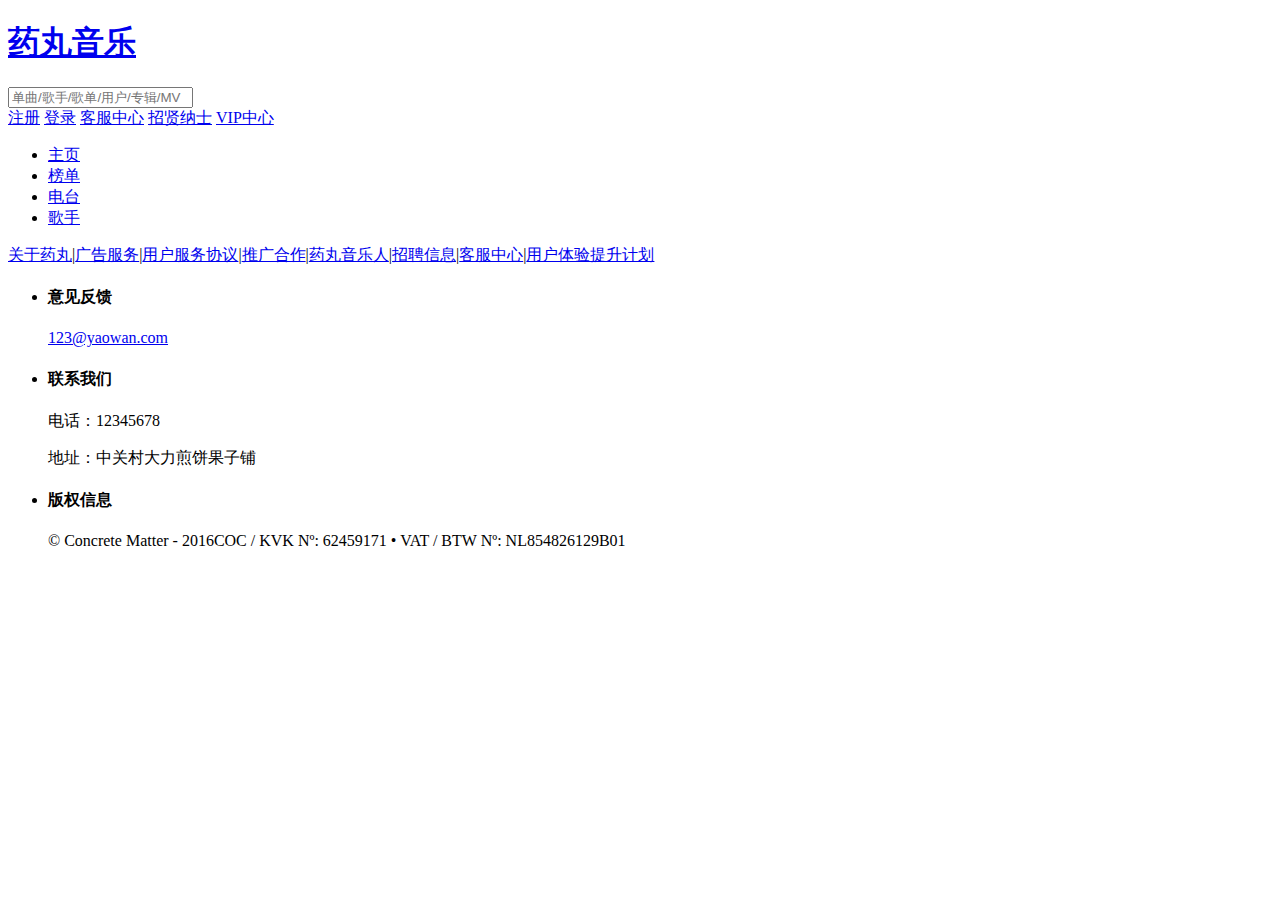
==== list.html @ 610bb805 "Add files via upload" ====
<!doctype html>
<html>
	<head>
		<meta charset="utf-8">
		<meta http-equiv="X-UA-Compatible" content="IE=edge,chrome=1">
		<title>药丸音乐</title>
		<meta name="keywords" content="音乐">
		<meta name="description" content="好听">
		<meta name="author" content="muzirichen">
		<link rel="shortcut icon" href="images/index/favicon.png">
		<link rel="stylesheet" href="css/common.css">
		<link rel="stylesheet" href="css/index.css">
	</head>
	<body>
		<div class="header">
			<div class="wrapper">
				<div class="header-left clearfix">
					<a href="javascript:;"></a>
					<h1><a href="index.html">药丸音乐</a></h1>
				</div>
				<form>
					<span></span>
					<input type="text" placeholder="单曲/歌手/歌单/用户/专辑/MV">
				</form>
				<div class="header-right clearfix">
					<a href="javascript:;">注册</a>
					<a href="javascript:;">登录</a>
					<a href="javascript:;">客服中心</a>
					<a href="javascript:;">招贤纳士</a>
					<a href="javascript:;">VIP中心</a>
				</div>
			</div>
		</div>
		<div class="nav">
			<ul>
				<li><a href="index.html">主页</a></li>
				<li><a class="onthis" href="javascript:;">榜单</a></li>
				<li><a href="radio.html">电台</a></li>
				<li><a href="singer.html">歌手</a></li>
			</ul>
		</div>
		<div class="footer">
			<div class="wrapper">
				<div class="links">
					<a href="javascript:;">关于药丸</a>|<a href="javascript:;">广告服务</a>|<a href="javascript:;">用户服务协议</a>|<a href="javascript:;">推广合作</a>|<a href="javascript:;">药丸音乐人</a>|<a href="javascript:;">招聘信息</a>|<a href="javascript:;">客服中心</a>|<a href="javascript:;">用户体验提升计划</a>
				</div>
				<ul>
					<li class="feedback">
						<h4>意见反馈</h4>
						<p><a href="javascript:;">123@yaowan.com</a></p>
					</li>
					<li class="contactus">
						<h4>联系我们</h4>
						<p>电话：12345678</p>
						<p>地址：中关村大力煎饼果子铺</p>
					</li>
					<li class="copyright">
						<h4>版权信息</h4>
						<p>© Concrete Matter - 2016COC / KVK Nº: 62459171 • VAT / BTW Nº: NL854826129B01</p>
					</li>
				</ul>
			</div>
		</div>
	</body>
</html>
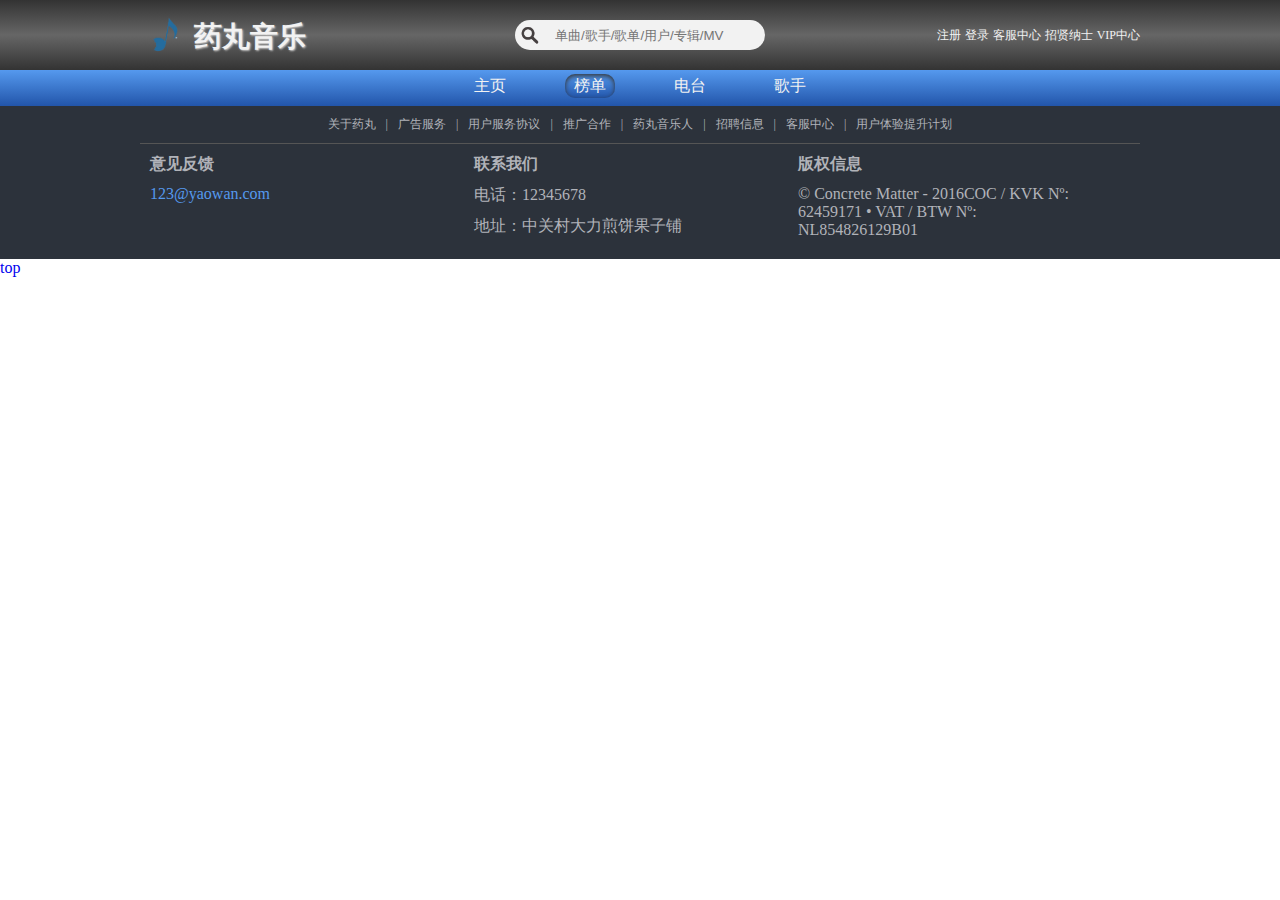
==== commit ff61fcfd: "Add files via upload" ====
--- a/list.html
+++ b/list.html
@@ -61,5 +61,6 @@
 				</ul>
 			</div>
 		</div>
+		<a id="totop" href="#">top</a>
 	</body>
 </html>--- a/css/common.css
+++ b/css/common.css
@@ -0,0 +1,165 @@
+﻿@import url("reset.css");
+/*header*/
+.header
+{
+	height:70px;
+	background:-webkit-linear-gradient(top,#333,#666,#333);
+	background:-moz-linear-gradient(top,#333,#666,#333);
+}
+.wrapper
+{
+	position:relative;
+	margin:0 auto;
+	width:1000px;
+}
+.header .header-left
+{
+	float:left;
+}
+.header .header-left>a
+{
+	margin:10px 0;
+	display:inline-block;
+	width:50px;
+	height:50px;
+	background:url(../images/index/logo.png) no-repeat center;
+	background-size:40px 40px;
+}
+.header .header-left h1
+{
+	display:inline-block;
+	height:50px;
+	line-height:50px;
+	margin:10px 0;
+	vertical-align:top;
+}
+.header .header-left h1 a
+{
+	color:#f2f2f2;
+	font-size:28px;
+	text-shadow:1px 1px 2px #ccc;
+}
+.header form
+{
+	position:absolute;
+	left:50%;
+	transform:translate(-50%,0);
+	line-height:70px;
+	font-size:0;
+}
+.header form span
+{
+	display:inline-block;
+	width:30px;
+	height:30px;
+	background:#f2f2f2 url(../images/index/search.png) no-repeat center;
+	background-size:20px 20px;
+	vertical-align:middle;
+	border-radius:15px 0 0 15px;
+	cursor:pointer;
+}
+.header form input
+{
+	padding:0 10px;
+	vertical-align:middle;
+	width:200px;
+	height:30px;
+	border:0;
+	border-radius:0 15px 15px 0;
+	background-color:#f2f2f2;
+}
+.header .header-right
+{
+	float:right;
+}
+.header .header-right a
+{
+	vertical-align:middle;
+	line-height:70px;
+	color:#f2f2f2;
+	font-size:12px;
+}
+/*nav*/
+.nav
+{
+	background:-webkit-linear-gradient(top,#59e,#25a);
+	background:-moz-linear-gradient(top,#59e,#25a);
+}
+.nav ul
+{
+	margin:0 auto;
+	width:400px;
+	font-size:0;
+}
+.nav ul li
+{
+	display:inline-block;
+	width:100px;
+	height:36px;
+	text-align:center;
+}
+.nav ul li a
+{
+	display:inline-block;
+	margin:4px 0;
+	width:50px;
+	height:24px;
+	font-size:16px;
+	line-height:24px;
+	text-align:center;
+	color:#f2f2f2;
+}
+.nav ul .onthis,.nav ul li a:hover
+{
+	background:-webkit-linear-gradient(top,#59e,#25a);
+	border-radius:10px;
+	box-shadow:inset 0 2px 5px #333;
+}
+/*footer*/
+.footer
+{
+  background-color: #2c323b;
+}
+.footer .links
+{
+	padding:10px 0;
+	text-align:center;
+	border-bottom:1px solid #555;
+	color:#b1b3b9;
+	font-size:12px;
+}
+.footer .links a
+{
+	display:inline-block;
+	margin:0 10px;
+	font-size:12px;
+	color:#b1b3b9;
+}
+.footer .links a:hover
+{
+	color:#59e;
+}
+.footer ul li
+{
+  display: inline-block;
+  padding: 10px;
+  width: 300px;
+  vertical-align: top;
+  color: #b1b3b9;
+}
+.footer ul li a
+{
+	color:#59e;
+}
+.footer ul li a:hover
+{
+	color:#25a;
+}
+.footer ul li h4
+{
+  display: inline-block;
+}
+.footer ul li p
+{
+  margin: 10px 0;
+}--- a/css/index.css
+++ b/css/index.css
@@ -0,0 +1,544 @@
+/*banner*/
+.banner
+{
+	background-color:#191410;
+	text-align:center;
+}
+.banner #banner-left,.banner #banner-right
+{
+	display:block;
+	position:absolute;
+	top:50%;
+	transform:translate(0,-50%);
+	width:40px;
+	height:64px;
+}
+.banner #banner-left
+{
+	left:0;
+	background:url(../images/index/banner.png) no-repeat 0 0;
+}
+.banner #banner-right
+{
+	right:0;
+	background:url(../images/index/banner.png) no-repeat 0 96%;
+}
+.banner ul
+{
+	position:absolute;
+	left:50%;
+	bottom:5%;
+	transform:translate(-50%,0);
+	cursor:pointer;
+}
+.banner ul li
+{
+	display:inline-block;
+	width:10px;
+	height:10px;
+	border-radius:5px;
+	background-color:#ccc;
+}
+.banner ul li:first-child,.banner ul li:hover
+{
+	background-color:#37a;
+}
+.banner
+{
+	background-color:#191410;
+	text-align:center;
+}
+.banner #banner-left,.banner #banner-right
+{
+	display:block;
+	position:absolute;
+	top:50%;
+	transform:translate(0,-50%);
+	width:40px;
+	height:64px;
+}
+.banner #banner-left
+{
+	left:0;
+	background:url(../images/index/banner.png) no-repeat 0 0;
+}
+.banner #banner-right
+{
+	right:0;
+	background:url(../images/index/banner.png) no-repeat 0 96%;
+}
+.banner ul
+{
+	position:absolute;
+	left:50%;
+	bottom:5%;
+	transform:translate(-50%,0);
+	cursor:pointer;
+}
+.banner ul li
+{
+	display:inline-block;
+	width:10px;
+	height:10px;
+	border-radius:5px;
+	background-color:#ccc;
+}
+.banner ul li:first-child,.banner ul li:hover
+{
+	background-color:#37a;
+}
+/*------------------content--------------------------*/
+@keyframes bgchange
+{
+	0%{background-size:150px 150px}
+	25%{background-size:120px 120px}
+	50%{background-size:90px 90px}
+	75%{background-size:60px 60px}
+	100%{background-size:30px 30px}
+}
+.content
+{
+	margin:0 auto;
+	position:relative;
+	width:1000px;
+	height:900px;
+	background:#f4f4f4 url(../images/index/logo.png) no-repeat center;
+	background-size:150px 150px;
+	animation:bgchange 1s linear infinite alternate;
+}
+.content>div
+{
+	position:absolute;
+	background-color:#fff;
+}
+.w600
+{
+	width:545px;
+	height:400px;
+}
+.w400
+{
+	width:450px;
+	height:495px;
+}
+.content-top
+{
+	left:0;
+	border-radius:0 0 100px 0;
+	border-bottom:5px solid rgba(25,125,225,.3);
+}
+.content-right
+{
+	top:0;
+	right:0;
+	border-radius:0 0 0 100px;
+	border-left:5px solid rgba(125,225,25,.3);
+}
+.content-bottom
+{
+	right:0;
+	bottom:0;
+	border-radius:100px 0 0 0;
+	border-top:5px solid rgba(225,25,125,.3);
+}
+.content-left
+{
+	bottom:0;
+	border-radius:0 100px 0 0;
+	border-right:5px solid rgba(25,25,25,.3);
+}
+.content a:hover
+{
+	color:#333;
+	text-decoration:underline;
+}
+/*content-top*/
+.ct-nav-p1
+{
+	position:absolute;
+	bottom:5px;
+	width:80%;
+}
+.ct-nav .circle
+{
+	float:left;
+	margin:10px 5px;
+	width:8px;
+	height:8px;
+	border-radius:10px;
+}
+.ct-nav .circle1
+{
+	border:5px solid rgba(25,125,225,.3);
+}
+.ct-nav h2
+{
+	float:left;
+	margin:5px;
+	font-size:24px;
+}
+.ct-nav a
+{
+	color:#555;
+}
+.ct-nav .musictype
+{
+	float:left;
+	margin-top:16px;
+	font-size:12px;
+}
+.ct-nav .musictype a
+{
+	display:inline-block;
+	margin:0 5px;
+}
+.ct-nav .more
+{
+	float:right;
+	margin-top:16px;
+	font-size:12px;
+}
+.ct-nav h2 a:hover
+{
+	text-decoration:none;
+}
+.content-top ul
+{
+	margin-top:25px;
+	padding-bottom:16px;
+	width:500px;
+	border-bottom:3px solid rgba(25,125,225,.3);
+	border-radius:0 0 60px 0;
+}
+.content-top ul:hover
+{
+	box-shadow:3px 3px 5px rgba(25,125,225,.3);
+}
+.content-top ul li
+{
+	display:inline-block;
+	vertical-align:top;
+	margin:5px 30px;
+	width:100px;
+	font-size:12px;
+}
+.content-top ul li .pic-box,.content-top ul li .pic-box a
+{
+	position:absolute;
+	display:block;
+	width:100px;
+	height:100px;
+}
+.content-top ul li .pic-box:hover
+{
+	box-shadow:0 0 10px #59e; 
+	background:rgba(0,0,0,0.4) url(../images/index/play.png) no-repeat center;
+	background-size:30px 30px;
+}
+.content-top ul li a
+{
+	color:#666;
+}
+.content-top ul li img
+{
+	width:100px;
+	height:100px;
+}
+/*content-right*/
+.content-right .circle2
+{
+	border:5px solid rgba(125,225,25,.3);
+}
+.content-right .ct-nav
+{
+	display:inline-block;
+	padding-top:24px;
+	margin-left:5px;
+	width:30px;
+}
+.content-right .ct-nav ul
+{
+	float:left;
+	margin:5px;
+	text-align:center;
+}
+.content-right .ct-nav ul li a
+{
+	display:block;
+	margin:30px 0;
+	font-size:12px;
+}
+.listbox
+{
+	display:inline-block;
+	vertical-align:top;
+	padding:24px 0 32px 32px;
+	width:372px;
+	height:400px;
+	border-radius:0 0 0 60px;
+	border-left:3px solid rgba(125,225,25,.3);
+}
+.listbox:hover
+{
+	box-shadow:-3px 3px 5px rgba(125,225,25,.3);
+}
+.listbox td
+{
+	padding:8px 0 5px 8px;
+	text-align:left;
+	width:120px;
+	font-size:12px;
+}
+.listbox a
+{
+	color:#666;
+}
+.listbox .first a
+{
+	color:red;
+}
+.listbox .second a
+{
+	color:orange;
+}
+.listbox .third a
+{
+	color:yellowgreen;
+}
+.listbox tr th img
+{
+	border-radius:10px;
+	transition:all 500ms;
+	cursor:pointer;
+}
+.listbox tr th img:hover
+{
+	border-radius:0 0 60px 60px;
+	box-shadow:0 2px 5px lightblue;
+}
+/*content-bottom*/
+.ct-nav-p3
+{
+	position:absolute;
+	left:100px;
+	width:80%;
+}
+.content-bottom .circle3
+{
+	border:5px solid rgba(225,25,125,.3);
+}
+.content-bottom ul li .hex
+{
+	display:block;
+	width:104px;
+	height:120px;
+	overflow:hidden;
+}
+.content-bottom ul li .rotate-x
+{
+	transform:rotate(60deg);
+}
+.content-bottom ul li .rotate-y
+{
+	transform:rotate(-120deg);
+}
+.hexagon1
+{
+	background:url(../images/index/zhoujl.jpg) no-repeat center;
+}
+.hexagon2
+{
+	background:url(../images/index/linjj.jpg) no-repeat center;
+}
+.hexagon3
+{
+	background:url(../images/index/chenyx.jpg) no-repeat center;
+}
+.hexagon4
+{
+	background:url(../images/index/zhangxy.jpg) no-repeat center;
+}
+.hexagon5
+{
+	background:url(../images/index/lirh.jpg) no-repeat center;
+}
+.hexagon6
+{
+	background:url(../images/index/xuezq.jpg) no-repeat center;
+}
+.rotate-z
+{
+	transform:rotate(60deg);
+	transition:all 300ms;
+	background-size:130px 130px;
+}
+.rotate-z:hover
+{
+	background-size:150px 150px;
+}
+.content-bottom ul
+{
+	margin:42px 0 0 40px;
+	border-radius:60px 0 0 0;
+	border-top:3px solid rgba(225,25,125,.3);
+}
+.content-bottom ul:hover
+{
+	box-shadow:-3px -3px 5px rgba(225,25,125,.3);
+}
+.content-bottom ul li
+{
+	display:inline-block;
+	margin:10px 20px;
+}
+.content-bottom ul li p
+{
+	margin:5px 0;
+	text-align:center;
+	font-size:12px;
+}
+.content-bottom ul li p a
+{
+	color:#666;
+}
+/*content-left*/
+.ct-nav-p4
+{
+	float:right;
+	width:30px;
+	margin-right:5px;
+	padding-top:80px;
+}
+.content-left .circle4
+{
+	border:5px solid rgba(25,25,25,.3);
+}
+.content-left .ct-nav ul
+{
+	float:right;
+	margin-left:10px;
+}
+.content-left .ct-nav ul li
+{
+	margin:16px 0;
+	font-size:12px;
+}
+.ct-radio
+{
+	margin-top:40px;
+	width:408px;
+	border-right:3px solid rgba(25,25,25,.3);
+	border-radius:0 60px 0 0;
+}
+.ct-radio:hover
+{
+	box-shadow:3px -2px 5px rgba(25,25,25,.3);
+}
+.ct-radio ul li .radio-box
+{
+	width:360px;
+	font-size:0;
+	border-bottom:2px solid #888;
+}
+.ct-radio ul li .radio-box>a
+{
+	display:inline-block;
+	width:40px;
+	height:40px;
+}
+.ct-radio ul li .rb-1>a
+{
+	background:url(../images/index/story.png) no-repeat -5px center;
+}
+.ct-radio ul li .rb-2>a
+{
+	background:url(../images/index/read.png) no-repeat -5px center;
+}
+.ct-radio ul li .rb-3>a
+{
+	background:url(../images/index/talkshow.png) no-repeat -5px center;
+}
+.ct-radio ul li .rb-4>a
+{
+	background:url(../images/index/emotional.png) no-repeat -5px center;
+}
+.ct-radio ul li .rb-5>a
+{
+	background:url(../images/index/resing.png) no-repeat -5px center;
+}
+.ct-radio ul li:hover .radio-box a
+{
+	background-position:-53px center;
+}
+.ct-radio ul li:hover .radio-box h3 a,.ct-radio ul li ul li h4 a:hover
+{
+	color:#d95454;
+}
+.ct-radio ul li:hover .radio-box
+{
+	border-bottom:2px solid #d95454;
+}
+.ct-radio ul li .radio-box h3
+{
+	font-size:20px;
+	display:inline-block;
+	vertical-align:bottom;
+}
+.ct-radio ul li .radio-box h3 a
+{
+	color:#333;
+}
+.ct-radio ul li ul
+{
+	display:none;
+	font-size:0;
+}
+.ct-radio ul li:first-child ul
+{
+	display:block;
+}
+.ct-radio ul:hover li:first-child ul
+{
+	display:none;
+}
+.ct-radio ul li:first-child:hover ul
+{
+	display:block;
+}
+.ct-radio ul li:hover ul
+{
+	display:block;
+}
+.ct-radio ul li ul li
+{
+	display:inline-block;
+	margin:10px 0;
+	vertical-align:top;
+	width:200px;
+}
+.ct-radio ul li ul li a img
+{
+	float:left;
+	width:90px;
+	height:90px;
+	border-radius:5px;
+	box-shadow:0 0 5px #666;
+	transition:all 300ms;
+}
+.ct-radio ul li ul li:hover a img
+{
+	border-radius:25px;
+	box-shadow:0 0 10px #666;
+}
+.ct-radio ul li ul li h4 a
+{
+	margin:5px;
+	color:#666;
+	font-size:18px;
+}
+.ct-radio ul li ul li p
+{
+	margin:5px 0 0 95px;
+	font-size:12px;
+	color:#999;
+}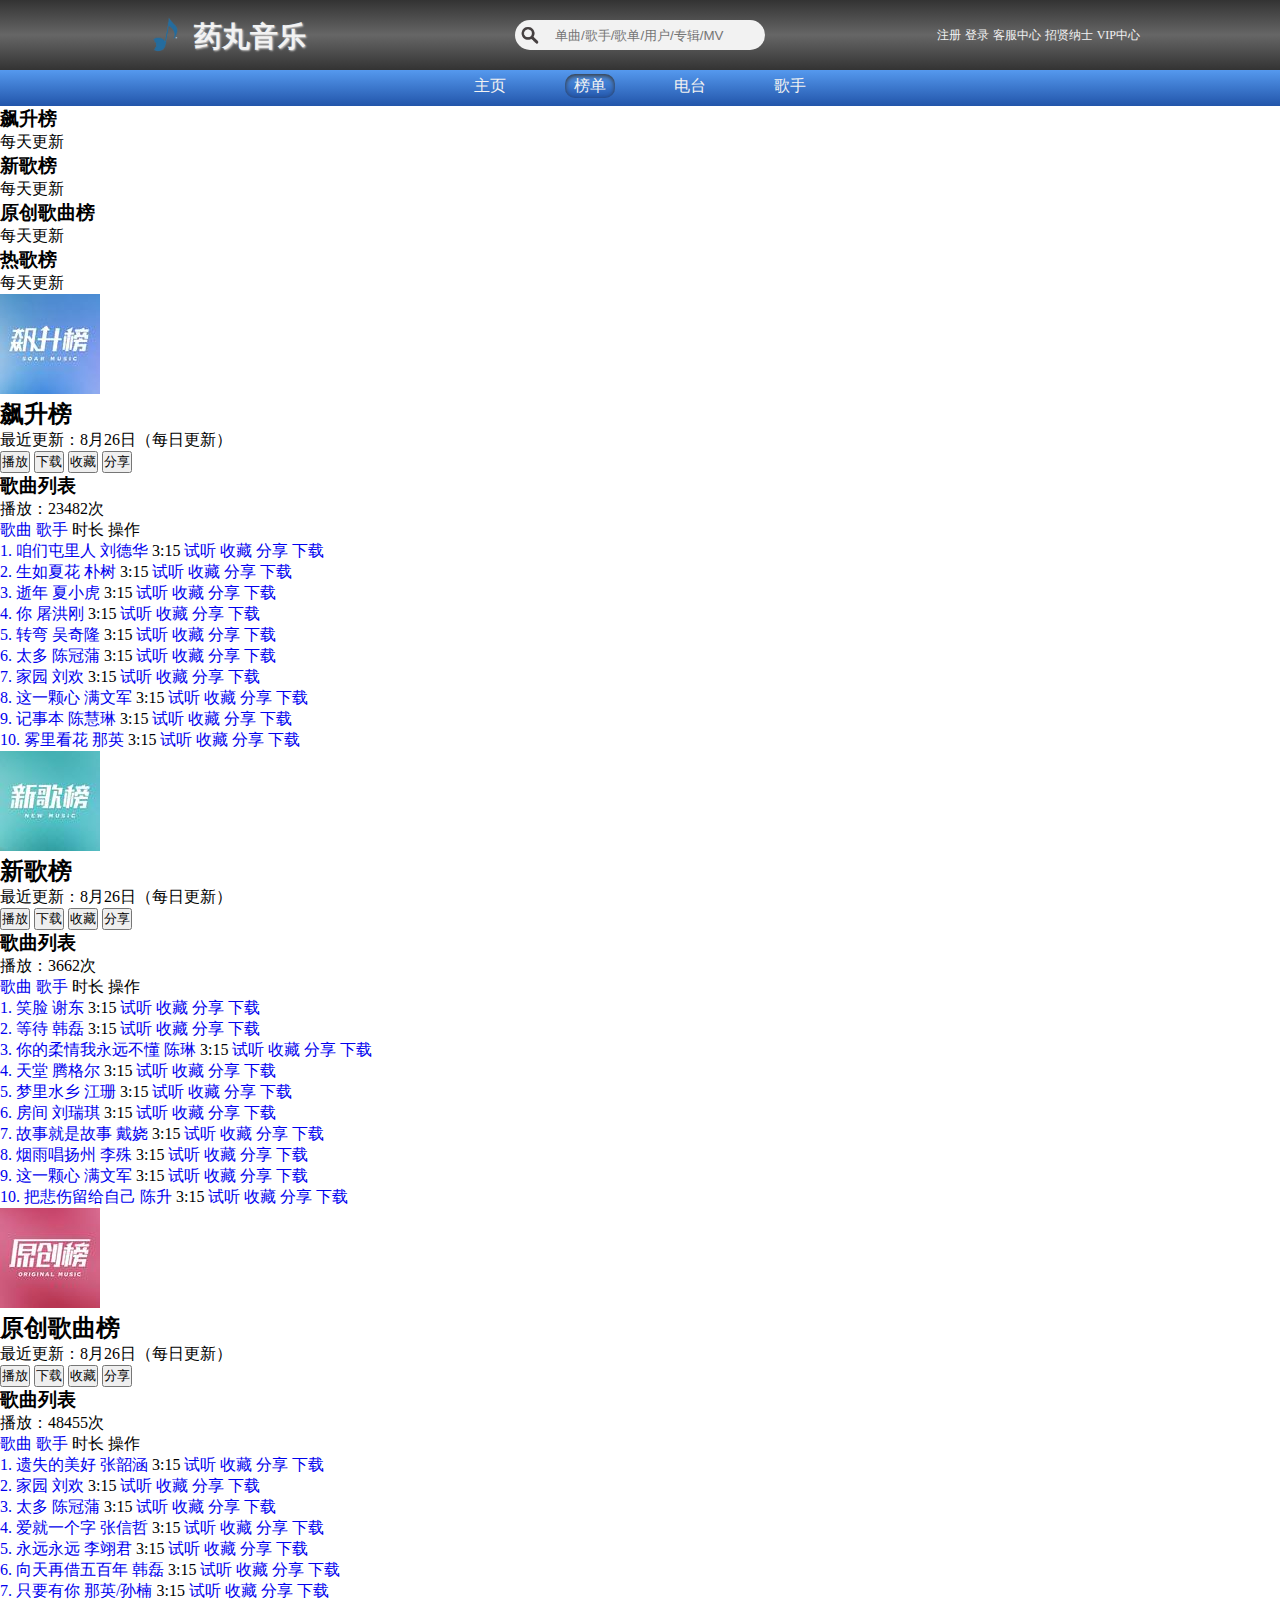
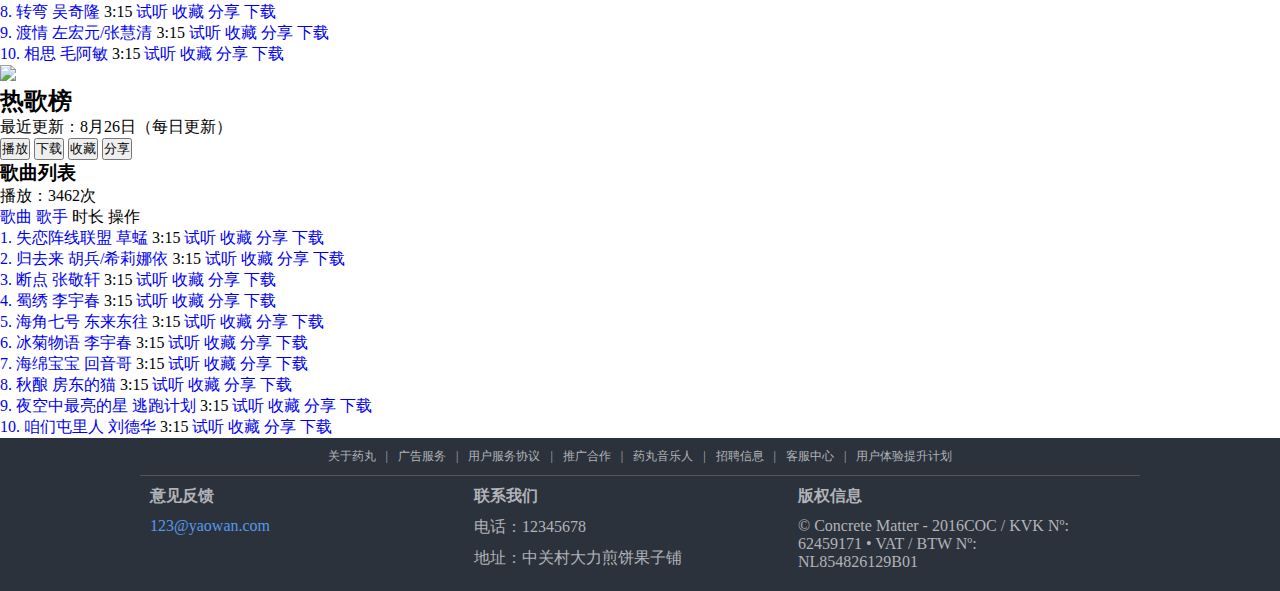
==== commit b6872c5c: "Add files via upload" ====
--- a/list.html
+++ b/list.html
@@ -7,9 +7,10 @@
 		<meta name="keywords" content="音乐">
 		<meta name="description" content="好听">
 		<meta name="author" content="muzirichen">
-		<link rel="shortcut icon" href="images/index/favicon.png">
+		<link rel="shortcut icon" href="images/index/logo.png">
 		<link rel="stylesheet" href="css/common.css">
-		<link rel="stylesheet" href="css/index.css">
+		<link rel="stylesheet" href="css/list.css">
+		<script src="js/index.js"></script>
 	</head>
 	<body>
 		<div class="header">
@@ -39,6 +40,482 @@
 				<li><a href="singer.html">歌手</a></li>
 			</ul>
 		</div>
+		<div class="content clearfix">
+			<div class="nav-left">
+				<ul>
+					<li>
+						<a class="list-1" href="#rise"></a>
+						<h3>飙升榜</h3>
+						<p>每天更新</p>
+					</li>
+					<li>
+						<a class="list-2" href="#newsong"></a>
+						<h3>新歌榜</h3>
+						<p>每天更新</p>
+					</li>
+					<li>
+						<a class="list-3" href="#create"></a>
+						<h3>原创歌曲榜</h3>
+						<p>每天更新</p>
+					</li>
+					<li>
+						<a class="list-4" href="#hotsong"></a>
+						<h3>热歌榜</h3>
+						<p>每天更新</p>
+					</li>
+				</ul>
+			</div>
+			<div class="ct-right clearfix">
+				<a name="rise"></a>
+				<div class="ct-head clearfix">
+					<img src="images/index/list-1.jpg">
+					<h2>飙升榜</h2>
+					<p>最近更新：8月26日（每日更新）</p>
+					<input type="button" value="播放">
+					<input type="button" value="下载">
+					<input type="button" value="收藏">
+					<input type="button" value="分享">
+					<h3>歌曲列表</h3>
+					<span>播放：23482次</span>
+				</div>
+				<div class="ct-list">
+					<ol>
+						<li class="li-head">
+							<a href="javascript:;">歌曲</a>
+							<a href="javascript:;">歌手</a>
+							<span>时长</span>
+							<span>操作</span>
+						</li>
+						<li class="first">
+							<a href="javascript:;">1. 咱们屯里人</a>
+							<a href="javascript:;">刘德华</a>
+							<span>3:15</span>
+							<a href="javascript:;">试听</a>
+							<a href="javascript:;">收藏</a>
+							<a href="javascript:;">分享</a>
+							<a href="javascript:;">下载</a>
+						</li>
+						<li class="second">
+							<a href="javascript:;">2. 生如夏花</a>
+							<a href="javascript:;">朴树</a>
+							<span>3:15</span>
+							<a href="javascript:;">试听</a>
+							<a href="javascript:;">收藏</a>
+							<a href="javascript:;">分享</a>
+							<a href="javascript:;">下载</a>
+						</li>
+						<li class="third">
+							<a href="javascript:;">3. 逝年</a>
+							<a href="javascript:;">夏小虎</a>
+							<span>3:15</span>
+							<a href="javascript:;">试听</a>
+							<a href="javascript:;">收藏</a>
+							<a href="javascript:;">分享</a>
+							<a href="javascript:;">下载</a>
+						</li>
+						<li>
+							<a href="javascript:;">4. 你</a>
+							<a href="javascript:;">屠洪刚</a>
+							<span>3:15</span>
+							<a href="javascript:;">试听</a>
+							<a href="javascript:;">收藏</a>
+							<a href="javascript:;">分享</a>
+							<a href="javascript:;">下载</a>
+						</li>
+						<li>
+							<a href="javascript:;">5. 转弯</a>
+							<a href="javascript:;">吴奇隆</a>
+							<span>3:15</span>
+							<a href="javascript:;">试听</a>
+							<a href="javascript:;">收藏</a>
+							<a href="javascript:;">分享</a>
+							<a href="javascript:;">下载</a>
+						</li>
+						<li>
+							<a href="javascript:;">6. 太多</a>
+							<a href="javascript:;">陈冠蒲</a>
+							<span>3:15</span>
+							<a href="javascript:;">试听</a>
+							<a href="javascript:;">收藏</a>
+							<a href="javascript:;">分享</a>
+							<a href="javascript:;">下载</a>
+						</li>
+						<li>
+							<a href="javascript:;">7. 家园</a>
+							<a href="javascript:;">刘欢</a>
+							<span>3:15</span>
+							<a href="javascript:;">试听</a>
+							<a href="javascript:;">收藏</a>
+							<a href="javascript:;">分享</a>
+							<a href="javascript:;">下载</a>
+						</li>
+						<li>
+							<a href="javascript:;">8. 这一颗心</a>
+							<a href="javascript:;">满文军</a>
+							<span>3:15</span>
+							<a href="javascript:;">试听</a>
+							<a href="javascript:;">收藏</a>
+							<a href="javascript:;">分享</a>
+							<a href="javascript:;">下载</a>
+						</li>
+						<li>
+							<a href="javascript:;">9. 记事本</a>
+							<a href="javascript:;">陈慧琳</a>
+							<span>3:15</span>
+							<a href="javascript:;">试听</a>
+							<a href="javascript:;">收藏</a>
+							<a href="javascript:;">分享</a>
+							<a href="javascript:;">下载</a>
+						</li>
+						<li>
+							<a href="javascript:;">10. 雾里看花</a>
+							<a href="javascript:;">那英</a>
+							<span>3:15</span>
+							<a href="javascript:;">试听</a>
+							<a href="javascript:;">收藏</a>
+							<a href="javascript:;">分享</a>
+							<a href="javascript:;">下载</a>
+						</li>
+					</ol>
+				</div>
+				<a name="newsong"></a>
+				<div class="ct-head clearfix">
+					<img src="images/index/list-2.jpg">
+					<h2>新歌榜</h2>
+					<p>最近更新：8月26日（每日更新）</p>
+					<input type="button" value="播放">
+					<input type="button" value="下载">
+					<input type="button" value="收藏">
+					<input type="button" value="分享">
+					<h3>歌曲列表</h3>
+					<span>播放：3662次</span>
+				</div>
+				<div class="ct-list">
+					<ol>
+						<li class="li-head">
+							<a href="javascript:;">歌曲</a>
+							<a href="javascript:;">歌手</a>
+							<span>时长</span>
+							<span>操作</span>
+						</li>
+						<li class="first">
+							<a href="javascript:;">1. 笑脸</a>
+							<a href="javascript:;">谢东</a>
+							<span>3:15</span>
+							<a href="javascript:;">试听</a>
+							<a href="javascript:;">收藏</a>
+							<a href="javascript:;">分享</a>
+							<a href="javascript:;">下载</a>
+						</li>
+						<li class="second">
+							<a href="javascript:;">2. 等待</a>
+							<a href="javascript:;">韩磊</a>
+							<span>3:15</span>
+							<a href="javascript:;">试听</a>
+							<a href="javascript:;">收藏</a>
+							<a href="javascript:;">分享</a>
+							<a href="javascript:;">下载</a>
+						</li>
+						<li class="third">
+							<a href="javascript:;">3. 你的柔情我永远不懂</a>
+							<a href="javascript:;">陈琳</a>
+							<span>3:15</span>
+							<a href="javascript:;">试听</a>
+							<a href="javascript:;">收藏</a>
+							<a href="javascript:;">分享</a>
+							<a href="javascript:;">下载</a>
+						</li>
+						<li>
+							<a href="javascript:;">4. 天堂</a>
+							<a href="javascript:;">腾格尔</a>
+							<span>3:15</span>
+							<a href="javascript:;">试听</a>
+							<a href="javascript:;">收藏</a>
+							<a href="javascript:;">分享</a>
+							<a href="javascript:;">下载</a>
+						</li>
+						<li>
+							<a href="javascript:;">5. 梦里水乡</a>
+							<a href="javascript:;">江珊</a>
+							<span>3:15</span>
+							<a href="javascript:;">试听</a>
+							<a href="javascript:;">收藏</a>
+							<a href="javascript:;">分享</a>
+							<a href="javascript:;">下载</a>
+						</li>
+						<li>
+							<a href="javascript:;">6. 房间</a>
+							<a href="javascript:;">刘瑞琪</a>
+							<span>3:15</span>
+							<a href="javascript:;">试听</a>
+							<a href="javascript:;">收藏</a>
+							<a href="javascript:;">分享</a>
+							<a href="javascript:;">下载</a>
+						</li>
+						<li>
+							<a href="javascript:;">7. 故事就是故事</a>
+							<a href="javascript:;">戴娆</a>
+							<span>3:15</span>
+							<a href="javascript:;">试听</a>
+							<a href="javascript:;">收藏</a>
+							<a href="javascript:;">分享</a>
+							<a href="javascript:;">下载</a>
+						</li>
+						<li>
+							<a href="javascript:;">8. 烟雨唱扬州</a>
+							<a href="javascript:;">李殊</a>
+							<span>3:15</span>
+							<a href="javascript:;">试听</a>
+							<a href="javascript:;">收藏</a>
+							<a href="javascript:;">分享</a>
+							<a href="javascript:;">下载</a>
+						</li>
+						<li>
+							<a href="javascript:;">9. 这一颗心</a>
+							<a href="javascript:;">满文军</a>
+							<span>3:15</span>
+							<a href="javascript:;">试听</a>
+							<a href="javascript:;">收藏</a>
+							<a href="javascript:;">分享</a>
+							<a href="javascript:;">下载</a>
+						</li>
+						<li>
+							<a href="javascript:;">10. 把悲伤留给自己</a>
+							<a href="javascript:;">陈升</a>
+							<span>3:15</span>
+							<a href="javascript:;">试听</a>
+							<a href="javascript:;">收藏</a>
+							<a href="javascript:;">分享</a>
+							<a href="javascript:;">下载</a>
+						</li>
+					</ol>
+				</div>
+				<a name="create"></a>
+				<div class="ct-head clearfix">
+					<img src="images/index/list-3.jpg">
+					<h2>原创歌曲榜</h2>
+					<p>最近更新：8月26日（每日更新）</p>
+					<input type="button" value="播放">
+					<input type="button" value="下载">
+					<input type="button" value="收藏">
+					<input type="button" value="分享">
+					<h3>歌曲列表</h3>
+					<span>播放：48455次</span>
+				</div>
+				<div class="ct-list">
+					<ol>
+						<li class="li-head">
+							<a href="javascript:;">歌曲</a>
+							<a href="javascript:;">歌手</a>
+							<span>时长</span>
+							<span>操作</span>
+						</li>
+						<li class="first">
+							<a href="javascript:;">1. 遗失的美好</a>
+							<a href="javascript:;">张韶涵</a>
+							<span>3:15</span>
+							<a href="javascript:;">试听</a>
+							<a href="javascript:;">收藏</a>
+							<a href="javascript:;">分享</a>
+							<a href="javascript:;">下载</a>
+						</li>
+						<li class="second">
+							<a href="javascript:;">2. 家园</a>
+							<a href="javascript:;">刘欢</a>
+							<span>3:15</span>
+							<a href="javascript:;">试听</a>
+							<a href="javascript:;">收藏</a>
+							<a href="javascript:;">分享</a>
+							<a href="javascript:;">下载</a>
+						</li>
+						<li class="third">
+							<a href="javascript:;">3. 太多</a>
+							<a href="javascript:;">陈冠蒲</a>
+							<span>3:15</span>
+							<a href="javascript:;">试听</a>
+							<a href="javascript:;">收藏</a>
+							<a href="javascript:;">分享</a>
+							<a href="javascript:;">下载</a>
+						</li>
+						<li>
+							<a href="javascript:;">4. 爱就一个字</a>
+							<a href="javascript:;">张信哲</a>
+							<span>3:15</span>
+							<a href="javascript:;">试听</a>
+							<a href="javascript:;">收藏</a>
+							<a href="javascript:;">分享</a>
+							<a href="javascript:;">下载</a>
+						</li>
+						<li>
+							<a href="javascript:;">5. 永远永远</a>
+							<a href="javascript:;">李翊君</a>
+							<span>3:15</span>
+							<a href="javascript:;">试听</a>
+							<a href="javascript:;">收藏</a>
+							<a href="javascript:;">分享</a>
+							<a href="javascript:;">下载</a>
+						</li>
+						<li>
+							<a href="javascript:;">6. 向天再借五百年</a>
+							<a href="javascript:;">韩磊</a>
+							<span>3:15</span>
+							<a href="javascript:;">试听</a>
+							<a href="javascript:;">收藏</a>
+							<a href="javascript:;">分享</a>
+							<a href="javascript:;">下载</a>
+						</li>
+						<li>
+							<a href="javascript:;">7. 只要有你</a>
+							<a href="javascript:;">那英/孙楠</a>
+							<span>3:15</span>
+							<a href="javascript:;">试听</a>
+							<a href="javascript:;">收藏</a>
+							<a href="javascript:;">分享</a>
+							<a href="javascript:;">下载</a>
+						</li>
+						<li>
+							<a href="javascript:;">8. 转弯</a>
+							<a href="javascript:;">吴奇隆</a>
+							<span>3:15</span>
+							<a href="javascript:;">试听</a>
+							<a href="javascript:;">收藏</a>
+							<a href="javascript:;">分享</a>
+							<a href="javascript:;">下载</a>
+						</li>
+						<li>
+							<a href="javascript:;">9. 渡情</a>
+							<a href="javascript:;">左宏元/张慧清</a>
+							<span>3:15</span>
+							<a href="javascript:;">试听</a>
+							<a href="javascript:;">收藏</a>
+							<a href="javascript:;">分享</a>
+							<a href="javascript:;">下载</a>
+						</li>
+						<li>
+							<a href="javascript:;">10. 相思</a>
+							<a href="javascript:;">毛阿敏</a>
+							<span>3:15</span>
+							<a href="javascript:;">试听</a>
+							<a href="javascript:;">收藏</a>
+							<a href="javascript:;">分享</a>
+							<a href="javascript:;">下载</a>
+						</li>
+					</ol>
+				</div>
+				<a name="hotsong"></a>
+				<div class="ct-head clearfix">
+					<img src="images/list/list-4.jpg">
+					<h2>热歌榜</h2>
+					<p>最近更新：8月26日（每日更新）</p>
+					<input type="button" value="播放">
+					<input type="button" value="下载">
+					<input type="button" value="收藏">
+					<input type="button" value="分享">
+					<h3>歌曲列表</h3>
+					<span>播放：3462次</span>
+				</div>
+				<div class="ct-list">
+					<ol>
+						<li class="li-head">
+							<a href="javascript:;">歌曲</a>
+							<a href="javascript:;">歌手</a>
+							<span>时长</span>
+							<span>操作</span>
+						</li>
+						<li class="first">
+							<a href="javascript:;">1. 失恋阵线联盟</a>
+							<a href="javascript:;">草蜢</a>
+							<span>3:15</span>
+							<a href="javascript:;">试听</a>
+							<a href="javascript:;">收藏</a>
+							<a href="javascript:;">分享</a>
+							<a href="javascript:;">下载</a>
+						</li>
+						<li class="second">
+							<a href="javascript:;">2. 归去来</a>
+							<a href="javascript:;">胡兵/希莉娜依</a>
+							<span>3:15</span>
+							<a href="javascript:;">试听</a>
+							<a href="javascript:;">收藏</a>
+							<a href="javascript:;">分享</a>
+							<a href="javascript:;">下载</a>
+						</li>
+						<li class="third">
+							<a href="javascript:;">3. 断点</a>
+							<a href="javascript:;">张敬轩</a>
+							<span>3:15</span>
+							<a href="javascript:;">试听</a>
+							<a href="javascript:;">收藏</a>
+							<a href="javascript:;">分享</a>
+							<a href="javascript:;">下载</a>
+						</li>
+						<li>
+							<a href="javascript:;">4. 蜀绣</a>
+							<a href="javascript:;">李宇春</a>
+							<span>3:15</span>
+							<a href="javascript:;">试听</a>
+							<a href="javascript:;">收藏</a>
+							<a href="javascript:;">分享</a>
+							<a href="javascript:;">下载</a>
+						</li>
+						<li>
+							<a href="javascript:;">5. 海角七号</a>
+							<a href="javascript:;">东来东往</a>
+							<span>3:15</span>
+							<a href="javascript:;">试听</a>
+							<a href="javascript:;">收藏</a>
+							<a href="javascript:;">分享</a>
+							<a href="javascript:;">下载</a>
+						</li>
+						<li>
+							<a href="javascript:;">6. 冰菊物语</a>
+							<a href="javascript:;">李宇春</a>
+							<span>3:15</span>
+							<a href="javascript:;">试听</a>
+							<a href="javascript:;">收藏</a>
+							<a href="javascript:;">分享</a>
+							<a href="javascript:;">下载</a>
+						</li>
+						<li>
+							<a href="javascript:;">7. 海绵宝宝</a>
+							<a href="javascript:;">回音哥</a>
+							<span>3:15</span>
+							<a href="javascript:;">试听</a>
+							<a href="javascript:;">收藏</a>
+							<a href="javascript:;">分享</a>
+							<a href="javascript:;">下载</a>
+						</li>
+						<li>
+							<a href="javascript:;">8. 秋酿</a>
+							<a href="javascript:;">房东的猫</a>
+							<span>3:15</span>
+							<a href="javascript:;">试听</a>
+							<a href="javascript:;">收藏</a>
+							<a href="javascript:;">分享</a>
+							<a href="javascript:;">下载</a>
+						</li>
+						<li>
+							<a href="javascript:;">9. 夜空中最亮的星</a>
+							<a href="javascript:;">逃跑计划</a>
+							<span>3:15</span>
+							<a href="javascript:;">试听</a>
+							<a href="javascript:;">收藏</a>
+							<a href="javascript:;">分享</a>
+							<a href="javascript:;">下载</a>
+						</li>
+						<li>
+							<a href="javascript:;">10. 咱们屯里人</a>
+							<a href="javascript:;">刘德华</a>
+							<span>3:15</span>
+							<a href="javascript:;">试听</a>
+							<a href="javascript:;">收藏</a>
+							<a href="javascript:;">分享</a>
+							<a href="javascript:;">下载</a>
+						</li>
+					</ol>
+				</div>
+			</div>
+		</div>
 		<div class="footer">
 			<div class="wrapper">
 				<div class="links">
--- a/css/common.css
+++ b/css/common.css
@@ -4,6 +4,7 @@
 {
 	height:70px;
 	background:-webkit-linear-gradient(top,#333,#666,#333);
+	background:-webkit-gradient(linear,top,#333,#666,#333);
 	background:-moz-linear-gradient(top,#333,#666,#333);
 }
 .wrapper
@@ -162,4 +163,25 @@
 .footer ul li p
 {
   margin: 10px 0;
+}
+/*totop*/
+#totop
+{
+	position:fixed;
+	right:60px;
+	bottom:150px;
+	display:none;
+	width:50px;
+	height:40px;
+	line-height:40px;
+	text-align:center;
+	background-color:#fafafa;
+	color:#999;
+	border-radius:30px 30px 0 0;
+	border:1px solid #ccc;
+}
+#totop:hover
+{
+	color:#666;
+	border:1px solid #999;
 }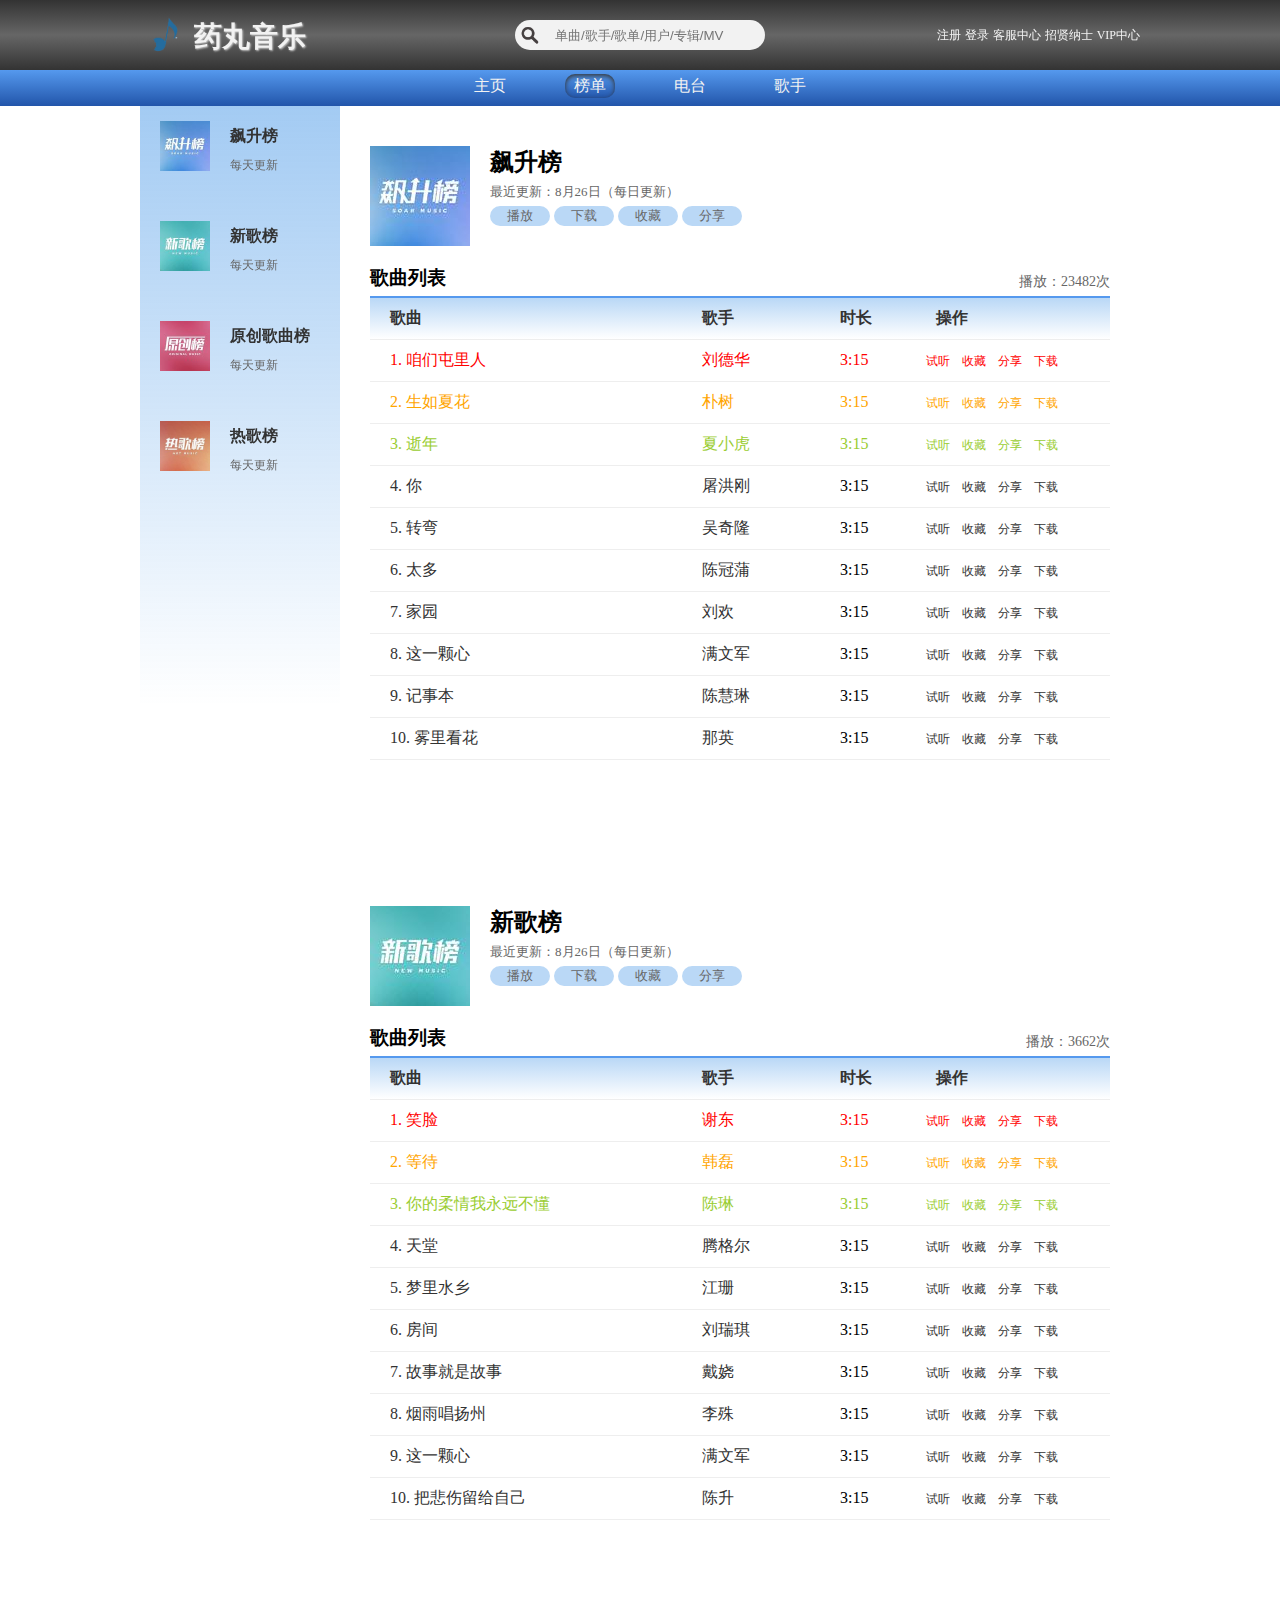
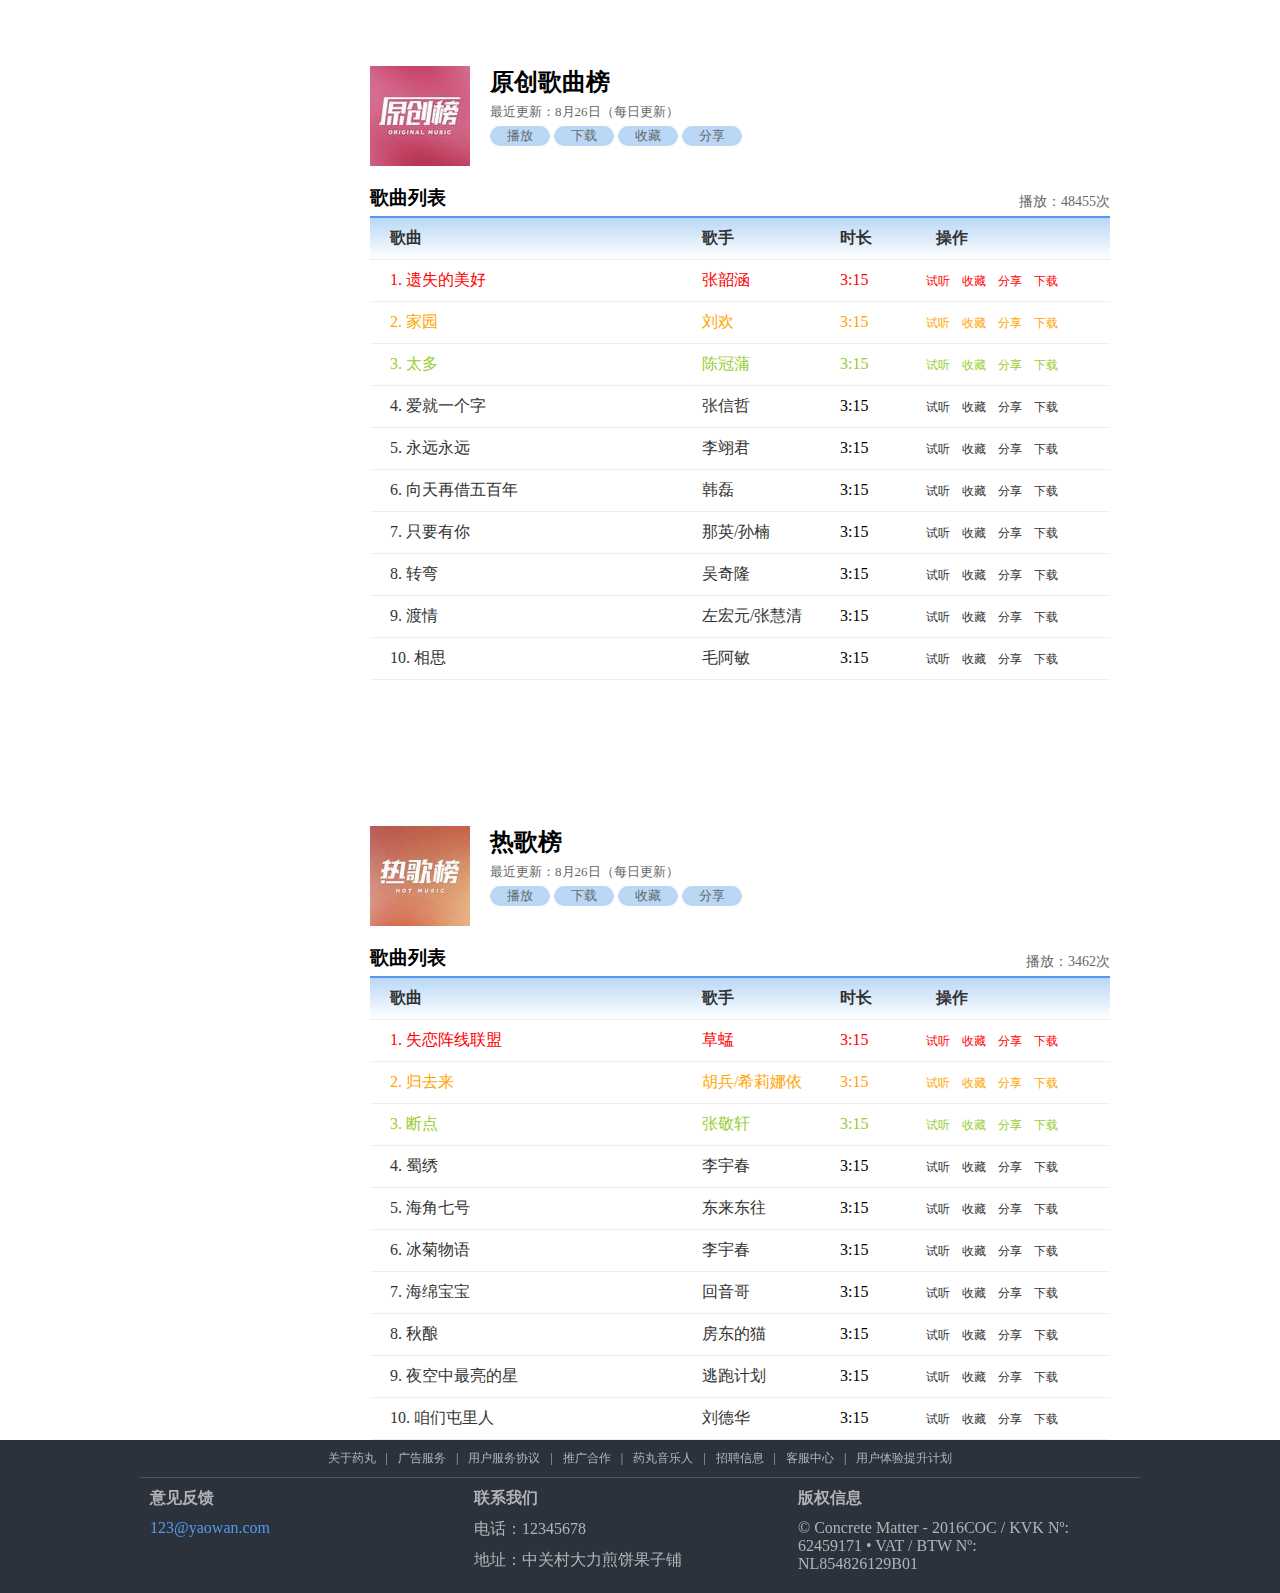
==== commit d3c8aa2a: "Add files via upload" ====
--- a/list.html
+++ b/list.html
@@ -10,7 +10,7 @@
 		<link rel="shortcut icon" href="images/index/logo.png">
 		<link rel="stylesheet" href="css/common.css">
 		<link rel="stylesheet" href="css/list.css">
-		<script src="js/index.js"></script>
+		<script src="js/list.js"></script>
 	</head>
 	<body>
 		<div class="header">
@@ -42,7 +42,7 @@
 		</div>
 		<div class="content clearfix">
 			<div class="nav-left">
-				<ul>
+				<ul id="nav_left">
 					<li>
 						<a class="list-1" href="#rise"></a>
 						<h3>飙升榜</h3>
--- a/css/list.css
+++ b/css/list.css
@@ -0,0 +1,192 @@
+﻿.header,.nav
+{
+	width:100%;
+	position:fixed;
+	left:50%;
+	transform:translate(-50%,0);
+	z-index:2;
+}
+.nav
+{
+	top:70px;
+}
+.content
+{
+	margin:0 auto;
+	width:1000px;
+}
+/*nav-left*/
+.content .nav-left
+{
+	position:fixed;
+	top:106px;
+	width:200px;
+	height:100%;
+	background:-webkit-linear-gradient(top,rgba(25,125,225,.4),rgba(25,125,225,.2),rgba(0,0,0,0),rgba(0,0,0,0));
+	background:-webkit-gradient(linear,top,rgba(25,125,225,.3),rgba(25,125,225,.2),rgba(0,0,0,0),rgba(0,0,0,0));
+	background:-moz-linear-gradient(top,rgba(25,125,225,.3),rgba(25,125,225,.2),rgba(0,0,0,0),rgba(0,0,0,0));
+}
+.content .nav-left ul li
+{
+	margin-bottom:20px;
+	width:200px;
+	height:80px;
+}
+.content .nav-left ul li:hover
+{
+	background-color:#8cf;
+}
+.content .nav-left ul li:hover h3,.content .nav-left ul li:hover p
+{
+	color:#e95;
+}
+.content .nav-left ul li>a
+{
+	position:absolute;
+	display:inline-block;
+	width:200px;
+	height:80px;
+	background-size:50px 50px;
+	z-index:2;
+}
+.content .nav-left ul li h3
+{
+	position:relative;
+	top:20px;
+	margin:0 0 10px 90px;
+	color:#333;
+	font-size:16px;
+}
+.content .nav-left ul li p
+{
+	position:relative;
+	top:20px;
+	margin-left:90px;
+	color:#666;
+	font-size:12px;
+}
+.list-1
+{
+	background:url(../images/index/list-1.jpg) no-repeat 20px center;
+}
+.list-2
+{
+	background:url(../images/index/list-2.jpg) no-repeat 20px center;
+}
+.list-3
+{
+	background:url(../images/index/list-3.jpg) no-repeat 20px center;
+}
+.list-4
+{
+	background:url(../images/list/list-4.jpg) no-repeat 20px center;
+}
+/*ct-right*/
+.ct-right
+{
+	float:right;
+	width:800px;
+}
+.ct-head
+{
+	position:relative;
+	margin:0 30px;
+	border-bottom:2px solid #59e;
+	padding-top:106px;
+}
+.ct-head img
+{
+	float:left;
+	margin:40px 20px 50px 0;
+	width:100px;
+	height:100px;
+}
+.ct-head h2
+{
+	padding-top:40px;
+}
+.ct-head p
+{
+	font-size:13px;
+	color:#666;
+	margin:5px 0;
+}
+.ct-head input
+{
+	margin-bottom:34px;
+	border:0;
+	background-color:rgba(25,125,225,.3);
+	width:60px;
+	height:20px;
+	color:#666;
+	border-radius:10px;
+}
+.ct-head h3,.ct-head span
+{
+	position:absolute;
+	bottom:5px;
+}
+.ct-head span
+{
+	right:0;
+	font-size:14px;
+	color:#666;
+}
+/*ct-list*/
+.ct-list ol li
+{
+	margin:0 auto;
+	border-bottom:1px solid #eee;
+	width:740px;
+}
+.ct-list ol .li-head
+{
+	background:-webkit-linear-gradient(top,rgba(25,125,225,.3),rgba(0,0,0,0));
+	background:-webkit-gradient(linear,top,rgba(25,125,225,.3),rgba(0,0,0,0));
+	background:-moz-linear-gradient(top,rgba(25,125,225,.3),rgba(0,0,0,0));
+}
+.ct-list ol li a
+{
+	display:inline-block;
+	margin:10px 4px;
+	text-align:left;
+	color:#333;
+	font:12px "微软雅黑";
+}
+.ct-list ol li span
+{
+	margin:0 50px 0 10px;
+}
+.ct-list ol li a:hover
+{
+	text-decoration:underline;
+}
+.ct-list ol li a:first-child
+{
+	margin-left:20px;
+	text-align:left;
+	width:300px;
+	font-size:16px;
+}
+.ct-list ol li a:first-child+a
+{
+	width:120px;
+	font-size:16px;
+}
+.ct-list ol .li-head a,.ct-list ol .li-head
+{
+	font:bold 16px "微软雅黑";
+	color:#333;
+}
+.ct-list .first a,.ct-list .first span
+{
+	color:red;
+}
+.ct-list .second a,.ct-list .second span
+{
+	color:orange;
+}
+.ct-list .third a,.ct-list .third span
+{
+	color:yellowgreen;
+}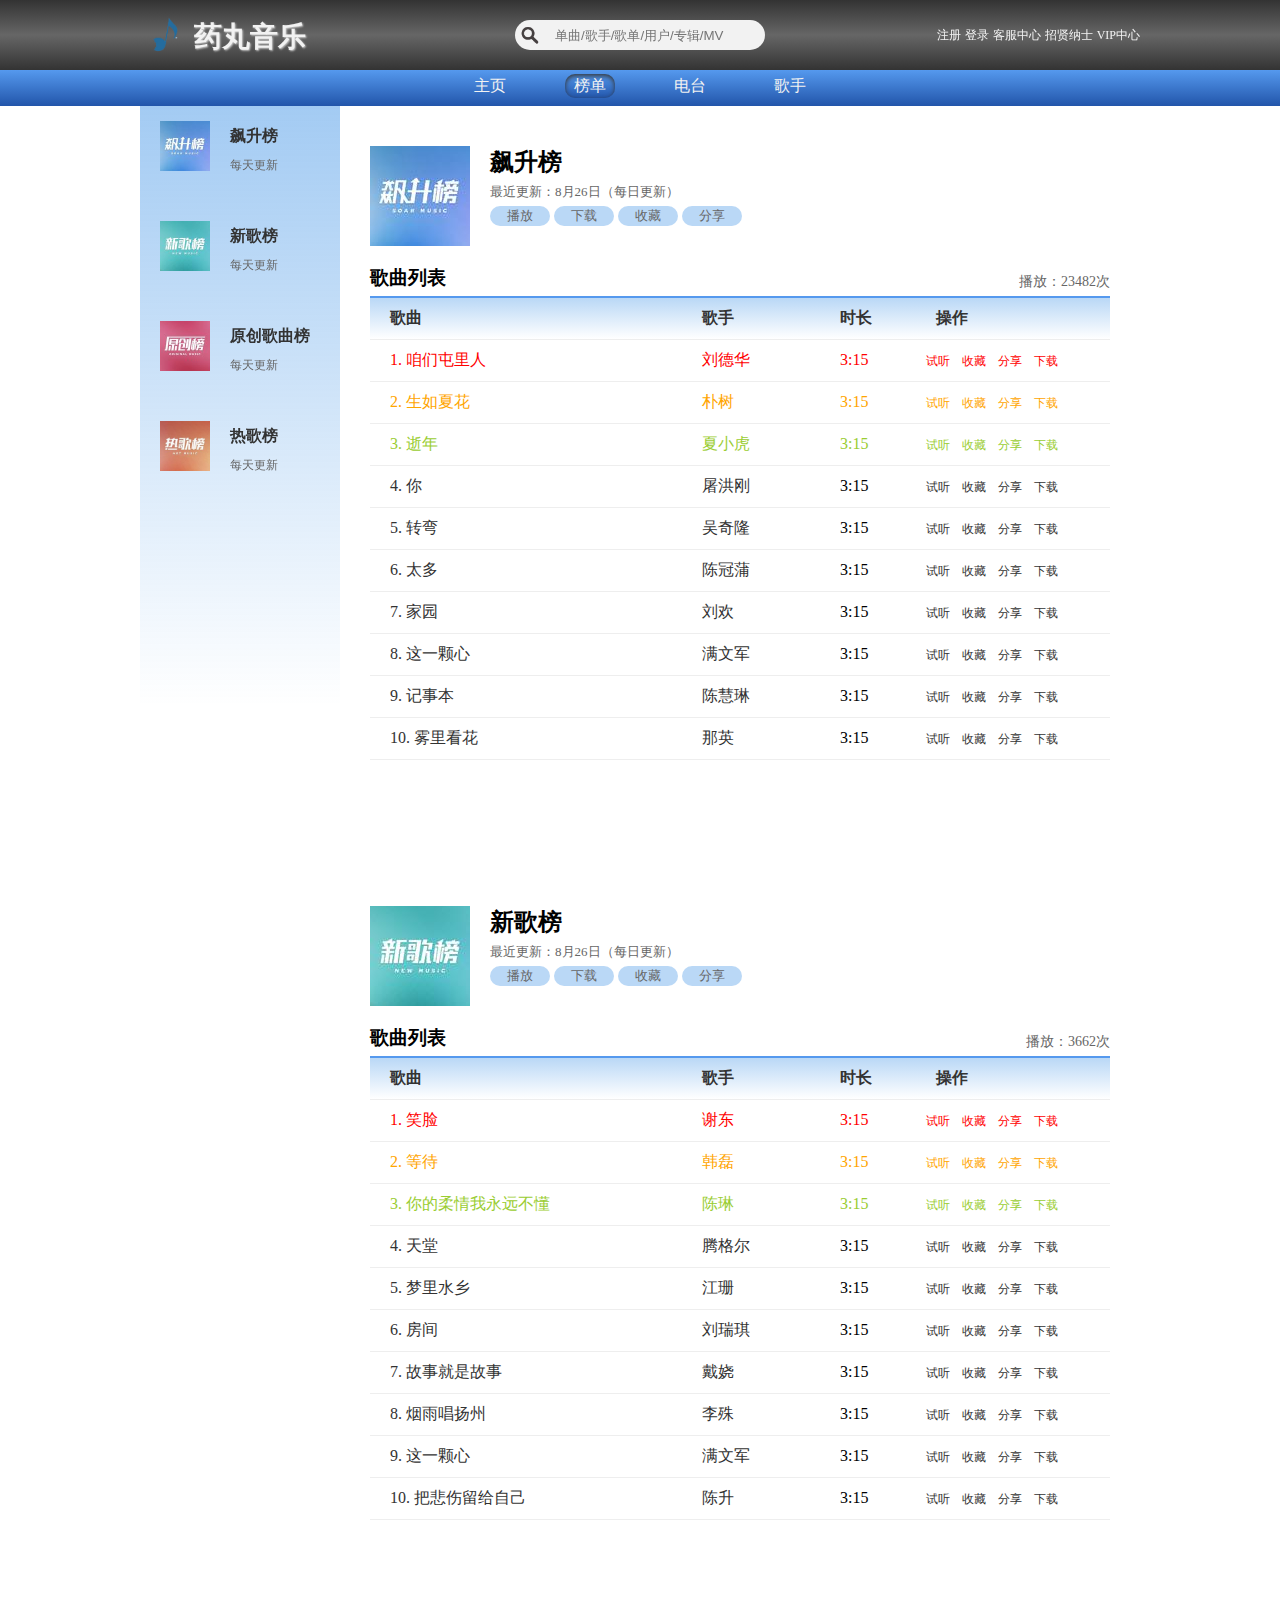
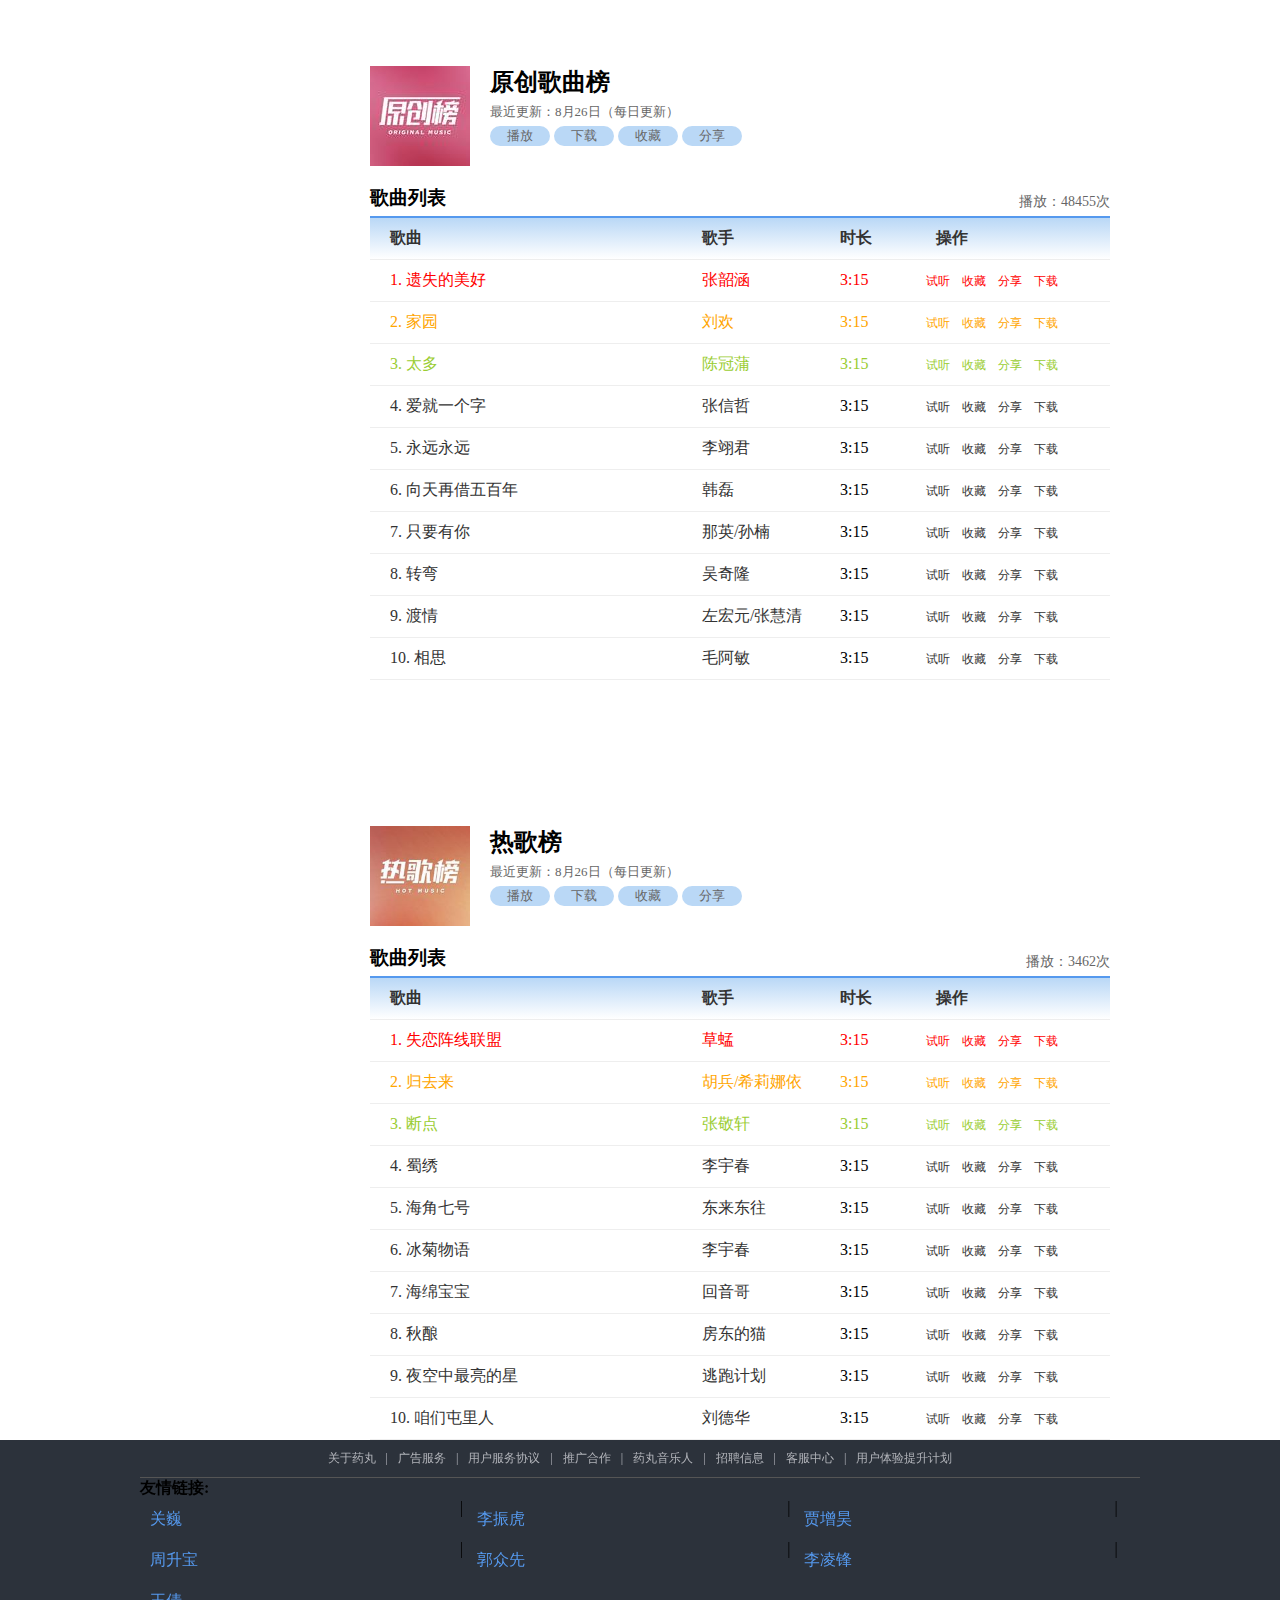
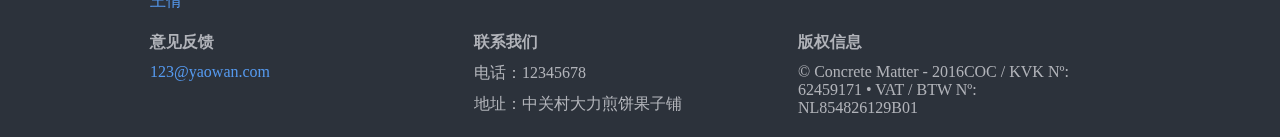
==== commit 89ad0e34: "Add files via upload" ====
--- a/list.html
+++ b/list.html
@@ -521,6 +521,16 @@
 				<div class="links">
 					<a href="javascript:;">关于药丸</a>|<a href="javascript:;">广告服务</a>|<a href="javascript:;">用户服务协议</a>|<a href="javascript:;">推广合作</a>|<a href="javascript:;">药丸音乐人</a>|<a href="javascript:;">招聘信息</a>|<a href="javascript:;">客服中心</a>|<a href="javascript:;">用户体验提升计划</a>
 				</div>
+				<ul class="friendlink">
+					<h4>友情链接:</h4>
+					<li><a href="javascript:;">关巍</a></li>|
+					<li><a href="javascript:;">李振虎</a></li>|
+					<li><a href="javascript:;">贾增昊</a></li>|
+					<li><a href="javascript:;">周升宝</a></li>|
+					<li><a href="javascript:;">郭众先</a></li>|
+					<li><a href="javascript:;">李凌锋</a></li>|
+					<li><a href="javascript:;">王倩</a></li>
+				</ul>
 				<ul>
 					<li class="feedback">
 						<h4>意见反馈</h4>
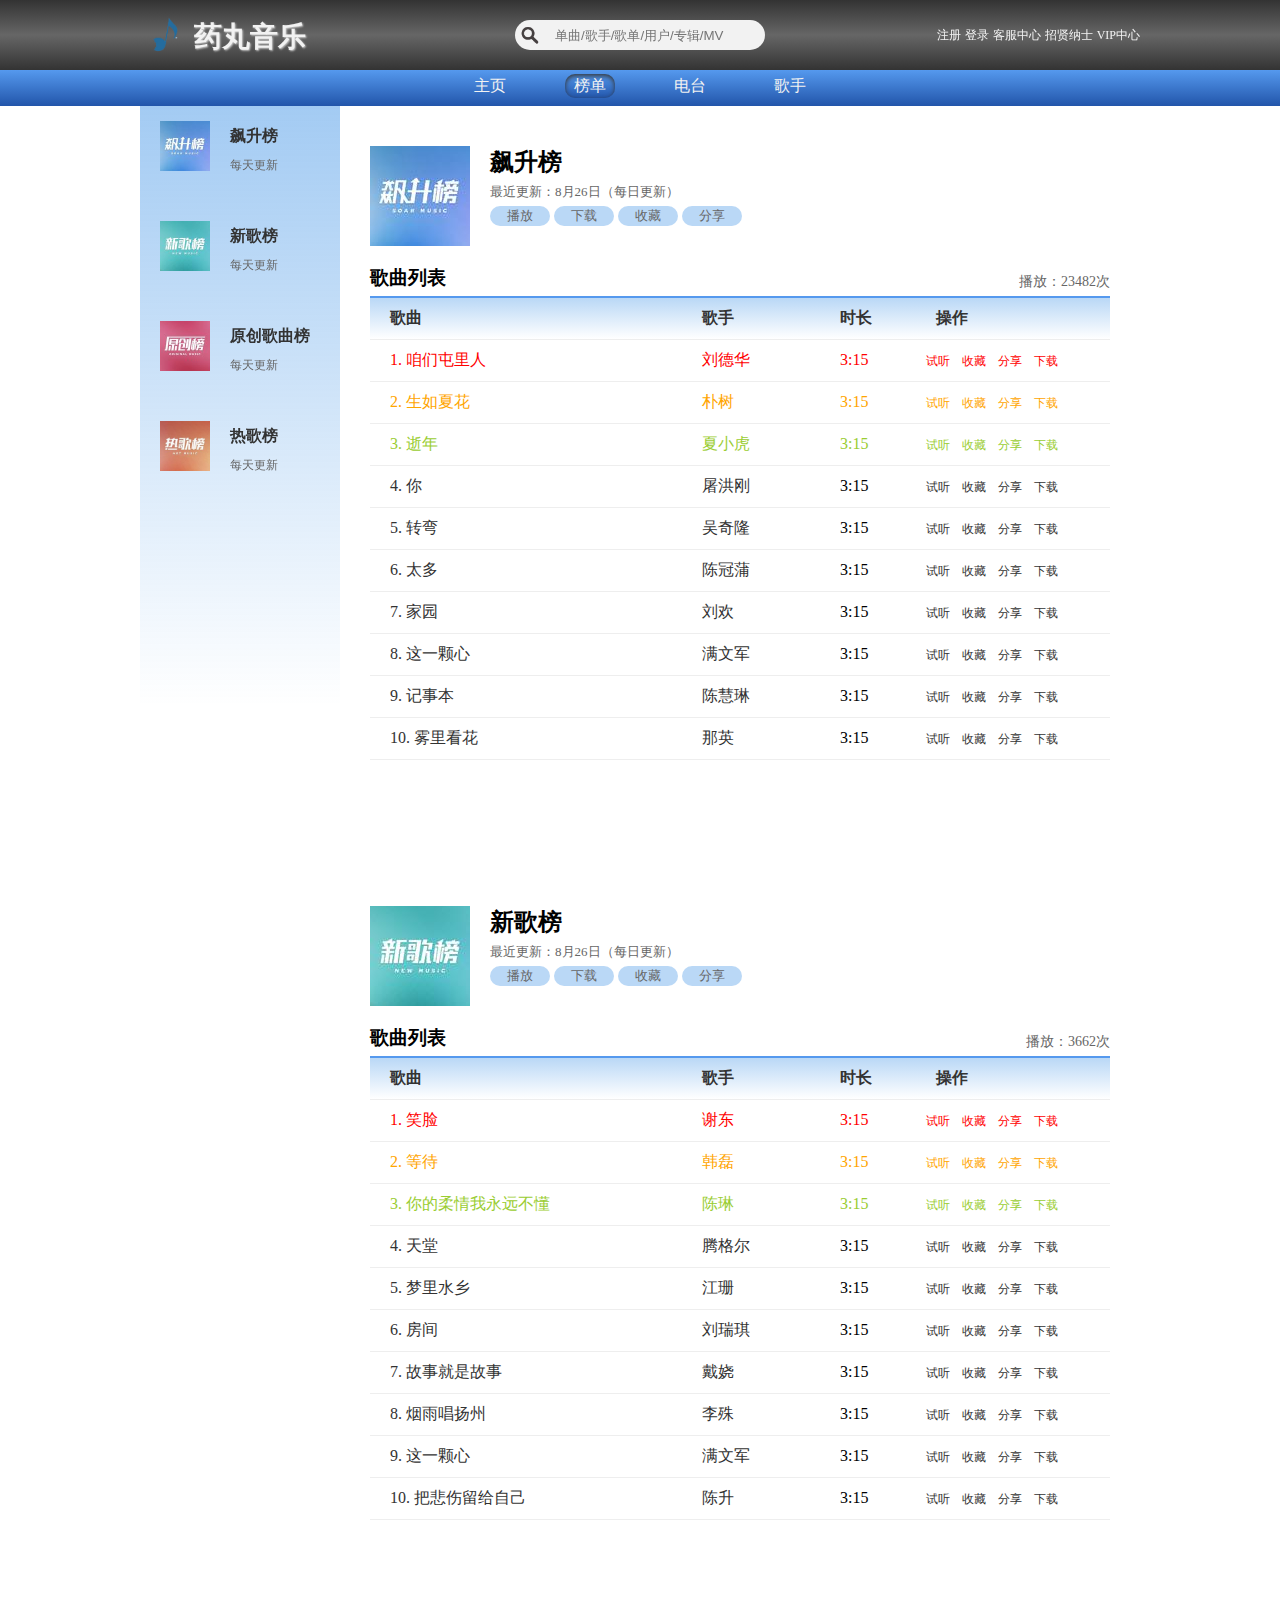
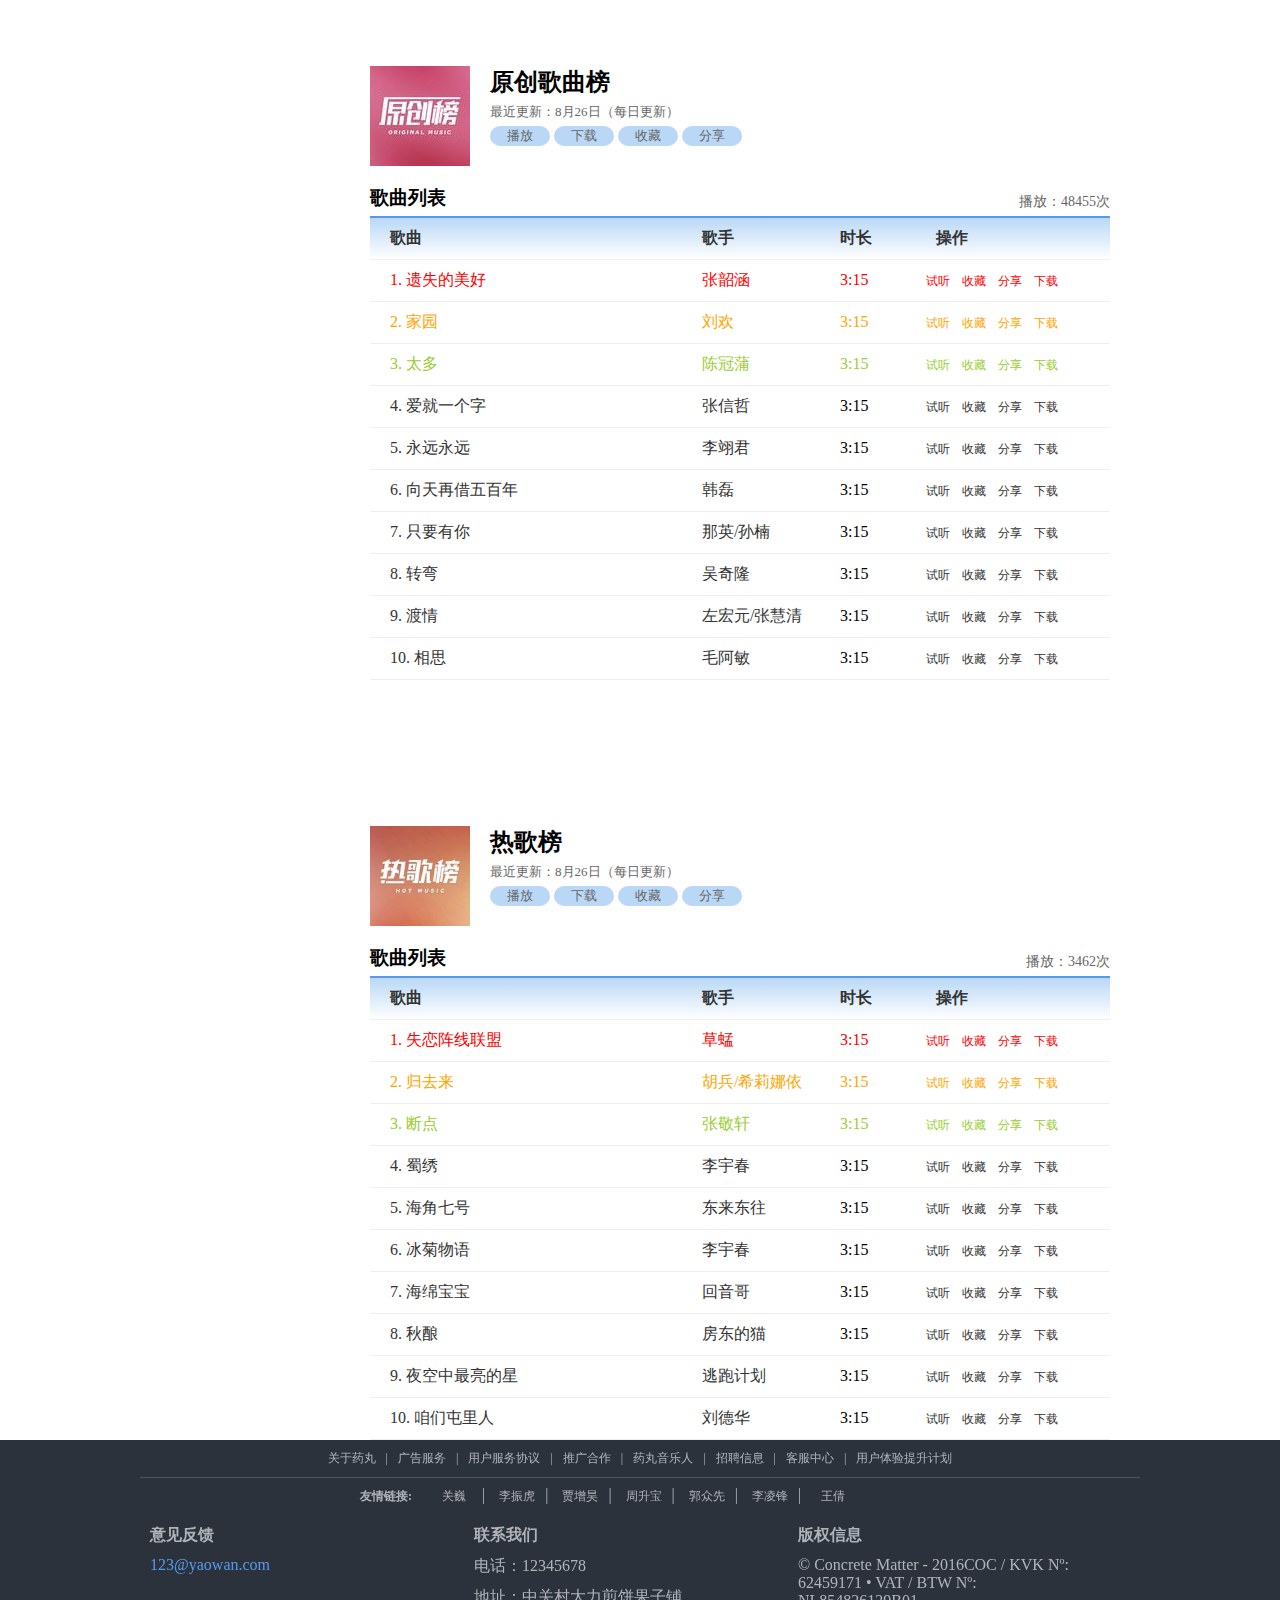
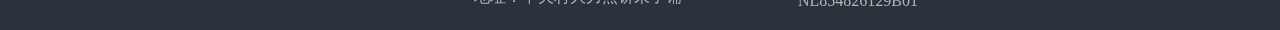
==== commit 6258cd7a: "Add files via upload" ====
--- a/list.html
+++ b/list.html
@@ -523,13 +523,13 @@
 				</div>
 				<ul class="friendlink">
 					<h4>友情链接:</h4>
-					<li><a href="javascript:;">关巍</a></li>|
-					<li><a href="javascript:;">李振虎</a></li>|
-					<li><a href="javascript:;">贾增昊</a></li>|
-					<li><a href="javascript:;">周升宝</a></li>|
-					<li><a href="javascript:;">郭众先</a></li>|
-					<li><a href="javascript:;">李凌锋</a></li>|
-					<li><a href="javascript:;">王倩</a></li>
+					<li><a href="https://guanguan66.github.io/kugou/">关巍</a></li>|
+					<li><a href="https://lzh2740128806.github.io/alipay/">李振虎</a></li>|
+					<li><a href="https://jiazenghaohao.github.io/dazhongqiche/">贾增昊</a></li>|
+					<li><a href="https://520shuaibao.github.io/project/personal.html">周升宝</a></li>|
+					<li><a href="https://mynameisguo1.github.io/myboke">郭众先</a></li>|
+					<li><a href="https://whlingfeng.github.io/WHBJ/">李凌锋</a></li>|
+					<li><a href="https://wangqian520.github.io/8.29zhuangxiu/">王倩</a></li>
 				</ul>
 				<ul>
 					<li class="feedback">
--- a/css/common.css
+++ b/css/common.css
@@ -164,12 +164,39 @@
 {
   margin: 10px 0;
 }
+.friendlink
+{
+	margin:0 auto;
+	width:580px;
+	color:#b1b3b9;
+}
+.friendlink h4
+{
+	display:inline-block;
+	padding:10px;
+	color:#b1b3b9;
+	font-size:12px;
+}
+ul.friendlink li
+{
+	text-align:center;
+	width:36px;
+	font-size:12px;
+}
+ul.friendlink li a
+{
+	color:#b1b3b9;
+}
+ul.friendlink li a:hover
+{
+	text-decoration:underline;
+}
 /*totop*/
 #totop
 {
 	position:fixed;
 	right:60px;
-	bottom:150px;
+	bottom:181px;
 	display:none;
 	width:50px;
 	height:40px;
